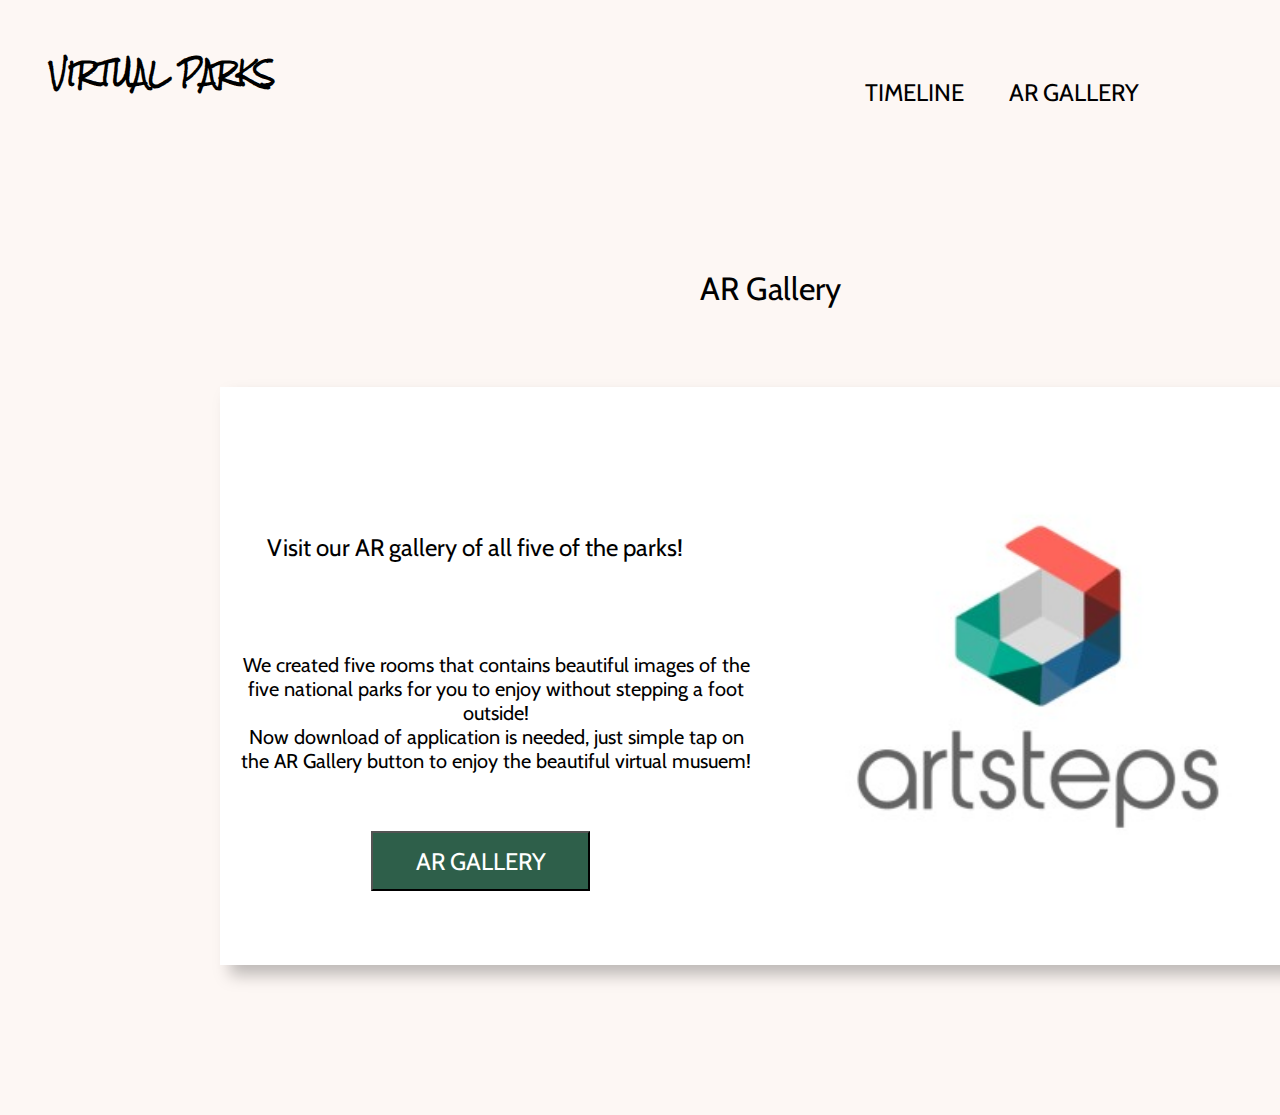
==== ARgallery.html @ 22a72e88 "Update ARgallery.html" ====
<!DOCTYPE html>
<html lang="en" dir="ltr">
  <head>
    <link rel="stylesheet" href="css/main.css">
    <link rel="stylesheet" type="text/css" href="//fonts.googleapis.com/css?family=Cabin" />
  <link rel="stylesheet" type="text/css" href="//fonts.googleapis.com/css?family=Rock+Salt" />
      <link rel="icon" type="image/x-icon" href="imgs/favicon2.ico">

    <meta charset="utf-8">
    <title>AR Gallery</title>
  </head>
  <body style= "background-color: #fdf7f4">
    <nav class="banner">
      <ul><a href="timeline.html">TIMELINE</a></ul>
      <ul> <a href="ARgallery.html">AR GALLERY</a></ul>
      </nav>
      <a id="logo" href="index.html">VIRTUAL PARKS</a>
      <p id="gallery_title"class="text">AR Gallery</p>

      <svg id="gallery_page_rect" width="1129" height="578">
  <rect width="1129" height="578" fill="white">
</svg>
<p class="text" id="gallery_p1">Visit our AR gallery of all five of the parks!</p>
<p class="text" id="gallery_p2">We created five rooms that contains beautiful images of the five national parks for you to enjoy without stepping a foot outside!<br>
Now download of application is needed, just simple tap on the AR Gallery button to enjoy the beautiful virtual musuem! </p>
<img id="artsteps" src="imgs/artsteps.jpg" alt="">

  <button onclick="window.location.href='';" type="button" id="gallery_link" class="text">AR GALLERY</button>


  </body>
</html>
---- css/main.css ----
.banner{
  font-family: Cabin;
  font-size: 24px;
  position: absolute;
  top: 78px;
  right: 96px;
margin-right:45px;
}
ul{
  display: inline;
}
a:link{
  color:black;
  text-decoration: none;
}

a:visited{
  color:black;
  text-decoration: none;
}
.text{
  font-family: Cabin;
}
#HeadingL1{
  position: absolute;
width: 642px;
height: 78px;
left: 96px;
top: 233px;
  font-style: normal;
font-weight: 400;
font-size: 64px;
line-height: 78px;
}
#HeadingL2{
  position: absolute;
width: 1061px;
height: 78px;
left: 184px;
top: 359px;
font-family: 'Cabin';
font-style: normal;
font-weight: 400;
font-size: 64px;
line-height: 78px;
}
#Yellowstone{
  position: absolute;
width: 100%;
height: 630px;
left: 0px;
top: 548px;

background: url(imgs/Mountain_Home.png);
}
#fiveParks{
  position: absolute;
width: 254px;
height: 39px;
left: 96px;
top: 1154px;

font-family: 'Cabin';
font-style: normal;
font-weight: 400;
font-size: 32px;
line-height: 39px;
}
#timeline_head{
  position: absolute;
width: 545px;
height: 39px;
left: 148px;
top: 2096px;

font-family: 'Cabin';
font-style: normal;
font-weight: 400;
font-size: 32px;
line-height: 39px;
}
#timeline_des{
  position: absolute;
width: 474px;
height: 120px;
left: 184px;
top: 2253px;
font-family: 'Cabin';
font-style: normal;
font-weight: 400;
font-size: 24px;
line-height: 40px;

text-align: center;
}
#gallery_head{
  position: absolute;
width: 360px;
height: 39px;
left: 958px;
top: 2853px;

font-family: 'Cabin';
font-style: normal;
font-weight: 400;
font-size: 32px;
line-height: 39px;
}
#gallery_des{
  position: absolute;
width: 474px;
height: 160px;
left: 897px;
top: 2999px;

font-family: 'Cabin';
font-style: normal;
font-weight: 400;
font-size: 24px;
line-height: 40px;
text-align: center;
}
#timeline_button{
  position: absolute;
width: 180px;
height: 60px;
left: 330px;
top: 2497px;
font-size: 24px;
background-color: #2E5F4A;
color:white;
}
#gallery_button{
  position: absolute;
width: 211px;
height: 60px;
left: 1030px;
top: 3254px;
font-size: 24px;
background-color: #2E5F4A;
color:white;
}
#timeline_rect{
  position: absolute;
width: 714px;
height: 582px;
left: 798px;
top: 1980px;
background: #194834;
}
#gallery_rect{
  position: absolute;
  width: 714px;
  height: 582px;
  top: 2732px;
  background: #194834;
transform: matrix(-1, 0, 0, 1, 0, 0);
overflow-x: hidden;
}
#timeline_ell{
  position: absolute;
  width: 175px;
  height: 175px;
  left: 1309px;
  top: 1983px;
z-index:1;
}
#canyon_home{
  position: absolute;
width: 544px;
height: 576px;
left: 862px;
top: 2045px;
z-index: 2;
}
#gallery_home{
  position: absolute;
width: 500px;
height: 550px;
left: 106px;
top: 2797px;
}
#river{
  position: absolute;
width: 264px;
height: 288px;
left: 106px;
top: 2797px;
z-index: 2;
}
#Rush{
  position: absolute;
width: 280px;
height: 288px;
left: 370px;
top: 2797px;
}
#mountain{
  position: absolute;
width: 264px;
height: 288px;
left: 106px;
top: 3085px;
}
#canyon{
  position: absolute;
width: 280px;
height: 288px;
left: 370px;
top: 3085px;
padding-bottom: 100px;
}
#parks_banner{
  position: absolute;
width: 430px;
height: 124px;
left: 167px;
top: 3028px;
z-index: 2;

}
#gallery_banner{
  position: absolute;
width: 359px;
height: 40px;
left: 203px;
top: 3045px;
z-index: 2;
font-family: 'Cabin';
font-style: normal;
font-weight: 400;
font-size: 24px;
line-height: 40px;
/* identical to box height, or 167% */

text-align: center;

}
#gallery_ell{
position: absolute;
width: 175px;
height: 175px;
left: 43px;
top: 2739px;
z-index: 1;
box-sizing: border-box;
transform: matrix(-1, 0, 0, 1, 0, 0);
}
#location_rect{
  position: absolute;
width: 690px;
left: -40px;/* FIXME:  */
height: 92px;
top: 502px;

}
#location_name{
  position: absolute;
width: 95px;
height: 29px;
left: 21px;
top: 525px;

font-family: 'Cabin';
font-style: normal;
/* font-weight: 400; */
font-size: 24px;
/* line-height: 29px; */
}
#logo{
  font-family: Rock Salt;
  font-weight: bolder;
  font-size: 24px;
  position:absolute;
  left:49px;
  top:45px;
}
#NY{
  position: absolute;
width: 95px;
height: 29px;
left: 4px;
top: 510px;

font-family: 'Cabin';
font-style: normal;
font-weight: 400;
font-size: 22px;
line-height: 29px;

}
#SD{
  position: absolute;
  width: 139px;
  height: 29px;
  left: 134px;
  top: 510px;

  font-family: 'Cabin';
  font-style: normal;
  font-weight: 400;
  font-size: 22px;
  line-height: 29px;

}
#WY{
  position: absolute;
  width: 100px;
  height: 29px;
  left: 308px;
  top: 510px;

  font-family: 'Cabin';
  font-style: normal;
  font-weight: 400;
  font-size: 22px;
  line-height: 29px;

}
#AZ{
  position: absolute;
  width: 77px;
  height: 29px;
  left: 443px;
  top: 510px;

  font-family: 'Cabin';
  font-style: normal;
  font-weight: 400;
  font-size: 22px;
  line-height: 29px;
}
#CA{
  position: absolute;
  width: 96px;
  height: 29px;
  left: 555px;
  top: 510px;

  font-family: 'Cabin';
  font-style: normal;
  font-weight: 400;
  font-size: 22px;
  line-height: 29px;
}
#dash1{
  position: absolute;
width: 25px;
height: 0px;
left: 105px;
top: 522px;
}
#dash2{
  position: absolute;
width: 25px;
height: 0px;
left: 275px;
top: 522px;
}
#dash3{
  position: absolute;
width: 25px;
height: 0px;
left: 413px;
top: 522px;
}
#dash4{
  position: absolute;
width: 25px;
height: 0px;
left: 528px;
top: 522px;
}
#Slideshow_title{
  position: absolute;
width: 254px;
height: 39px;
left: 25px;
top: 1190px;

font-family: 'Cabin';
font-style: normal;
font-weight: 400;
font-size: 32px;
line-height: 39px;
}
#gallery_title{
  position: absolute;
width: 141px;
height: 39px;
left: 700px;
top: 237px;

font-family: 'Cabin';
font-style: normal;
font-weight: 400;
font-size: 32px;
line-height: 39px;
}
#gallery_page_rect{
  position: absolute;
width: 1129px;
height: 578px;
left: 220px;
top: 387px;
color: rgba(0,0,0,0.25);
filter: drop-shadow(10px 10px 8px);
padding-bottom: 150px;
}
#gallery_p1{
  position: absolute;
width: 416px;
height: 29px;
left: 267px;
top: 509px;

font-family: 'Cabin';
font-style: normal;
font-weight: 400;
font-size: 24px;
line-height: 29px;
}
#gallery_p2{
  position: absolute;
width: 520px;
height: 120px;
left: 236px;
top: 633px;

font-family: 'Cabin';
font-style: normal;
font-weight: 400;
font-size: 20px;
line-height: 24px;
text-align: center;
}
#artsteps{
  position: absolute;
width: 565px;
height: 578px;
left: 756px;
top: 387px;
}
#gallery_link{
  position: absolute;
width: 219px;
height: 60px;
left: 371px;
top: 831px;
font-size: 24px;
background-color: #2E5F4A;
color:white;
}
html,body{
  margin:0px;
}
#river_gallery{
  position: absolute;
  left:-20px;
  top: 1270px;
}
#rush_gallery{
  position: absolute;
  left: 265px;
  top:1270px;
}
#Mountain_gallery{
  position: absolute;
  left: 1170px;
  top:1270px;
}
#Canyon_gallery{
  position: absolute;
  left:567px;
  top: 1270px;
}
#AI_gallery{
  position: absolute;
  left: 860px;
  top: 1270px;
}
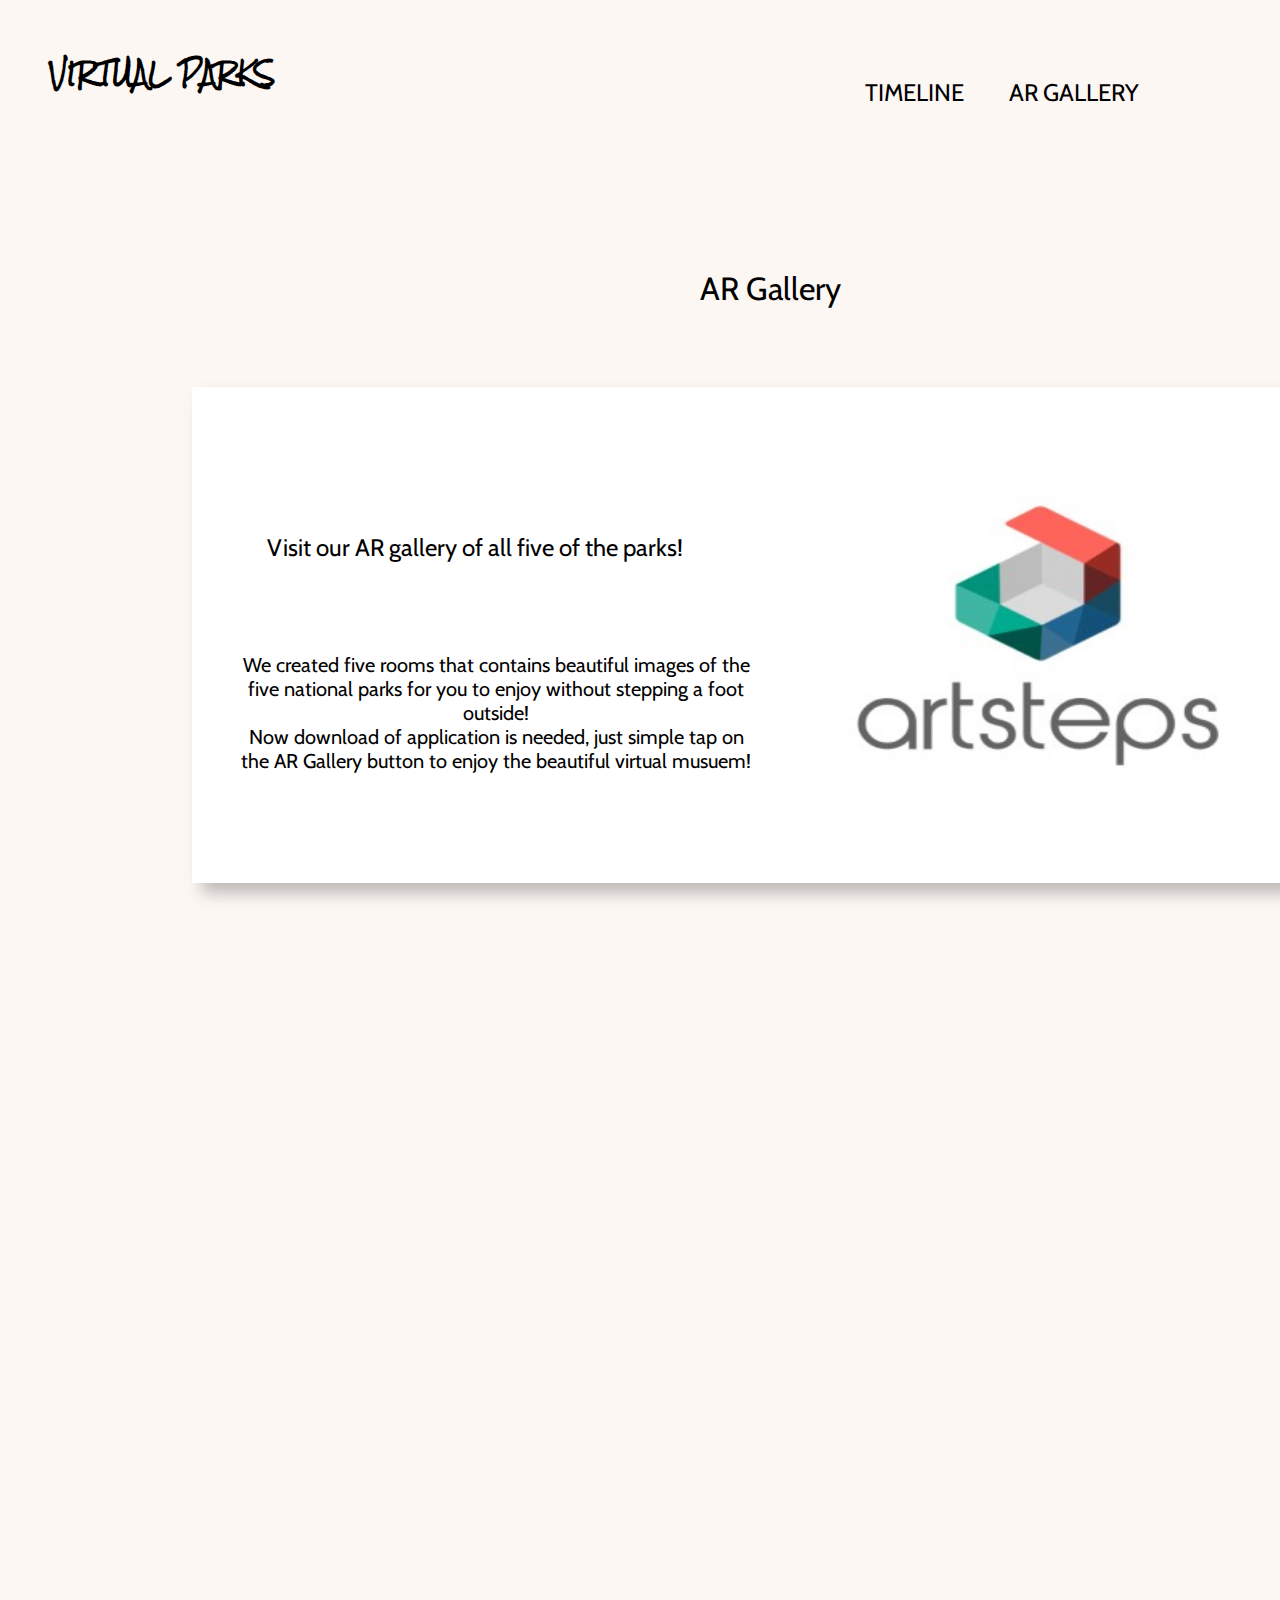
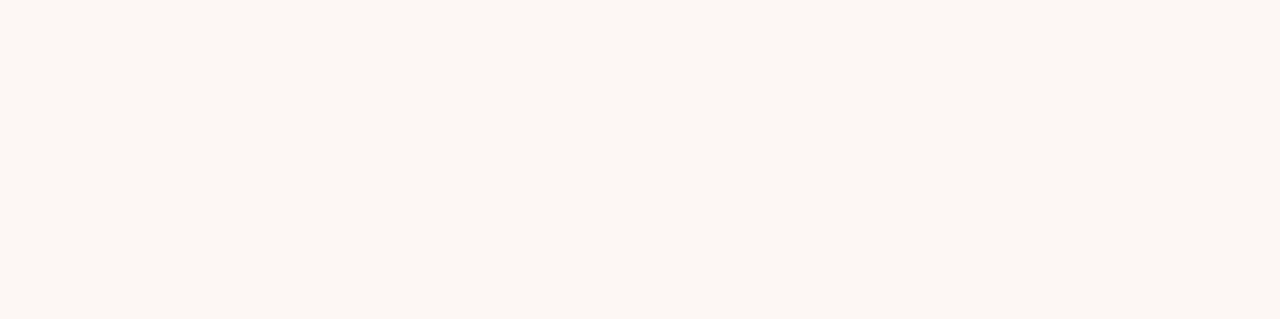
==== commit bcb7dc88: "Update ARgallery.html" ====
--- a/ARgallery.html
+++ b/ARgallery.html
@@ -4,8 +4,7 @@
     <link rel="stylesheet" href="css/main.css">
     <link rel="stylesheet" type="text/css" href="//fonts.googleapis.com/css?family=Cabin" />
   <link rel="stylesheet" type="text/css" href="//fonts.googleapis.com/css?family=Rock+Salt" />
-      <link rel="icon" type="image/x-icon" href="imgs/favicon2.ico">
-
+    <link rel="icon" type="image/x-icon" href="imgs/favicon2.ico">
     <meta charset="utf-8">
     <title>AR Gallery</title>
   </head>
@@ -25,8 +24,8 @@
 Now download of application is needed, just simple tap on the AR Gallery button to enjoy the beautiful virtual musuem! </p>
 <img id="artsteps" src="imgs/artsteps.jpg" alt="">
 
-  <button onclick="window.location.href='';" type="button" id="gallery_link" class="text">AR GALLERY</button>
 
+<iframe width="560" height="315" style="position:absolute;width:1129px;height:800px;left:192px;top:1044px;padding-bottom:75px;" src="https://www.artsteps.com/embed/622258643f490280a8fc54c1/560/315" frameborder="0" allowfullscreen></iframe>
 
   </body>
 </html>
--- a/css/main.css
+++ b/css/main.css
@@ -6,6 +6,9 @@
   right: 96px;
 margin-right:45px;
 }
+/* p{
+  font-size: 150%!important;
+} */
 ul{
   display: inline;
 }
@@ -71,7 +74,7 @@
 width: 545px;
 height: 39px;
 left: 148px;
-top: 2096px;
+top: 1950px;
 
 font-family: 'Cabin';
 font-style: normal;
@@ -84,7 +87,7 @@
 width: 474px;
 height: 120px;
 left: 184px;
-top: 2253px;
+top: 2107px;
 font-family: 'Cabin';
 font-style: normal;
 font-weight: 400;
@@ -98,7 +101,7 @@
 width: 360px;
 height: 39px;
 left: 958px;
-top: 2853px;
+top: 2707px;
 
 font-family: 'Cabin';
 font-style: normal;
@@ -111,7 +114,7 @@
 width: 474px;
 height: 160px;
 left: 897px;
-top: 2999px;
+top: 2853px;
 
 font-family: 'Cabin';
 font-style: normal;
@@ -125,7 +128,7 @@
 width: 180px;
 height: 60px;
 left: 330px;
-top: 2497px;
+top: 2351px;
 font-size: 24px;
 background-color: #2E5F4A;
 color:white;
@@ -135,7 +138,7 @@
 width: 211px;
 height: 60px;
 left: 1030px;
-top: 3254px;
+top: 3108px;
 font-size: 24px;
 background-color: #2E5F4A;
 color:white;
@@ -145,14 +148,14 @@
 width: 714px;
 height: 582px;
 left: 798px;
-top: 1980px;
+top: 1834px;
 background: #194834;
 }
 #gallery_rect{
   position: absolute;
   width: 714px;
   height: 582px;
-  top: 2732px;
+  top: 2586px;
   background: #194834;
 transform: matrix(-1, 0, 0, 1, 0, 0);
 overflow-x: hidden;
@@ -162,7 +165,7 @@
   width: 175px;
   height: 175px;
   left: 1309px;
-  top: 1983px;
+  top: 1837px;
 z-index:1;
 }
 #canyon_home{
@@ -170,7 +173,7 @@
 width: 544px;
 height: 576px;
 left: 862px;
-top: 2045px;
+top:1899px;
 z-index: 2;
 }
 #gallery_home{
@@ -178,14 +181,14 @@
 width: 500px;
 height: 550px;
 left: 106px;
-top: 2797px;
+top: 2651px;
 }
 #river{
   position: absolute;
 width: 264px;
 height: 288px;
 left: 106px;
-top: 2797px;
+top: 2651px;
 z-index: 2;
 }
 #Rush{
@@ -193,21 +196,21 @@
 width: 280px;
 height: 288px;
 left: 370px;
-top: 2797px;
+top: 2651px;
 }
 #mountain{
   position: absolute;
 width: 264px;
 height: 288px;
 left: 106px;
-top: 3085px;
+top: 2939px;
 }
 #canyon{
   position: absolute;
 width: 280px;
 height: 288px;
 left: 370px;
-top: 3085px;
+top: 2939px;
 padding-bottom: 100px;
 }
 #parks_banner{
@@ -215,7 +218,7 @@
 width: 430px;
 height: 124px;
 left: 167px;
-top: 3028px;
+top: 2882px;
 z-index: 2;
 
 }
@@ -224,7 +227,7 @@
 width: 359px;
 height: 40px;
 left: 203px;
-top: 3045px;
+top: 2899px;
 z-index: 2;
 font-family: 'Cabin';
 font-style: normal;
@@ -241,7 +244,7 @@
 width: 175px;
 height: 175px;
 left: 43px;
-top: 2739px;
+top: 2593px;
 z-index: 1;
 box-sizing: border-box;
 transform: matrix(-1, 0, 0, 1, 0, 0);
@@ -400,8 +403,8 @@
 #gallery_page_rect{
   position: absolute;
 width: 1129px;
-height: 578px;
-left: 220px;
+height: 496px;
+left: 192px;
 top: 387px;
 color: rgba(0,0,0,0.25);
 filter: drop-shadow(10px 10px 8px);
@@ -437,7 +440,7 @@
 #artsteps{
   position: absolute;
 width: 565px;
-height: 578px;
+height: 496px;
 left: 756px;
 top: 387px;
 }
@@ -466,16 +469,18 @@
 }
 #Mountain_gallery{
   position: absolute;
-  left: 1170px;
-  top:1270px;
-}
-#Canyon_gallery{
-  position: absolute;
   left:567px;
   top: 1270px;
+
+}
+#Canyon_gallery{
+  position: absolute;
+  left: 853px;
+  top: 1270px;
+
 }
 #AI_gallery{
   position: absolute;
-  left: 860px;
-  top: 1270px;
-}
+  left: 1147px;
+  top:1270px;
+}
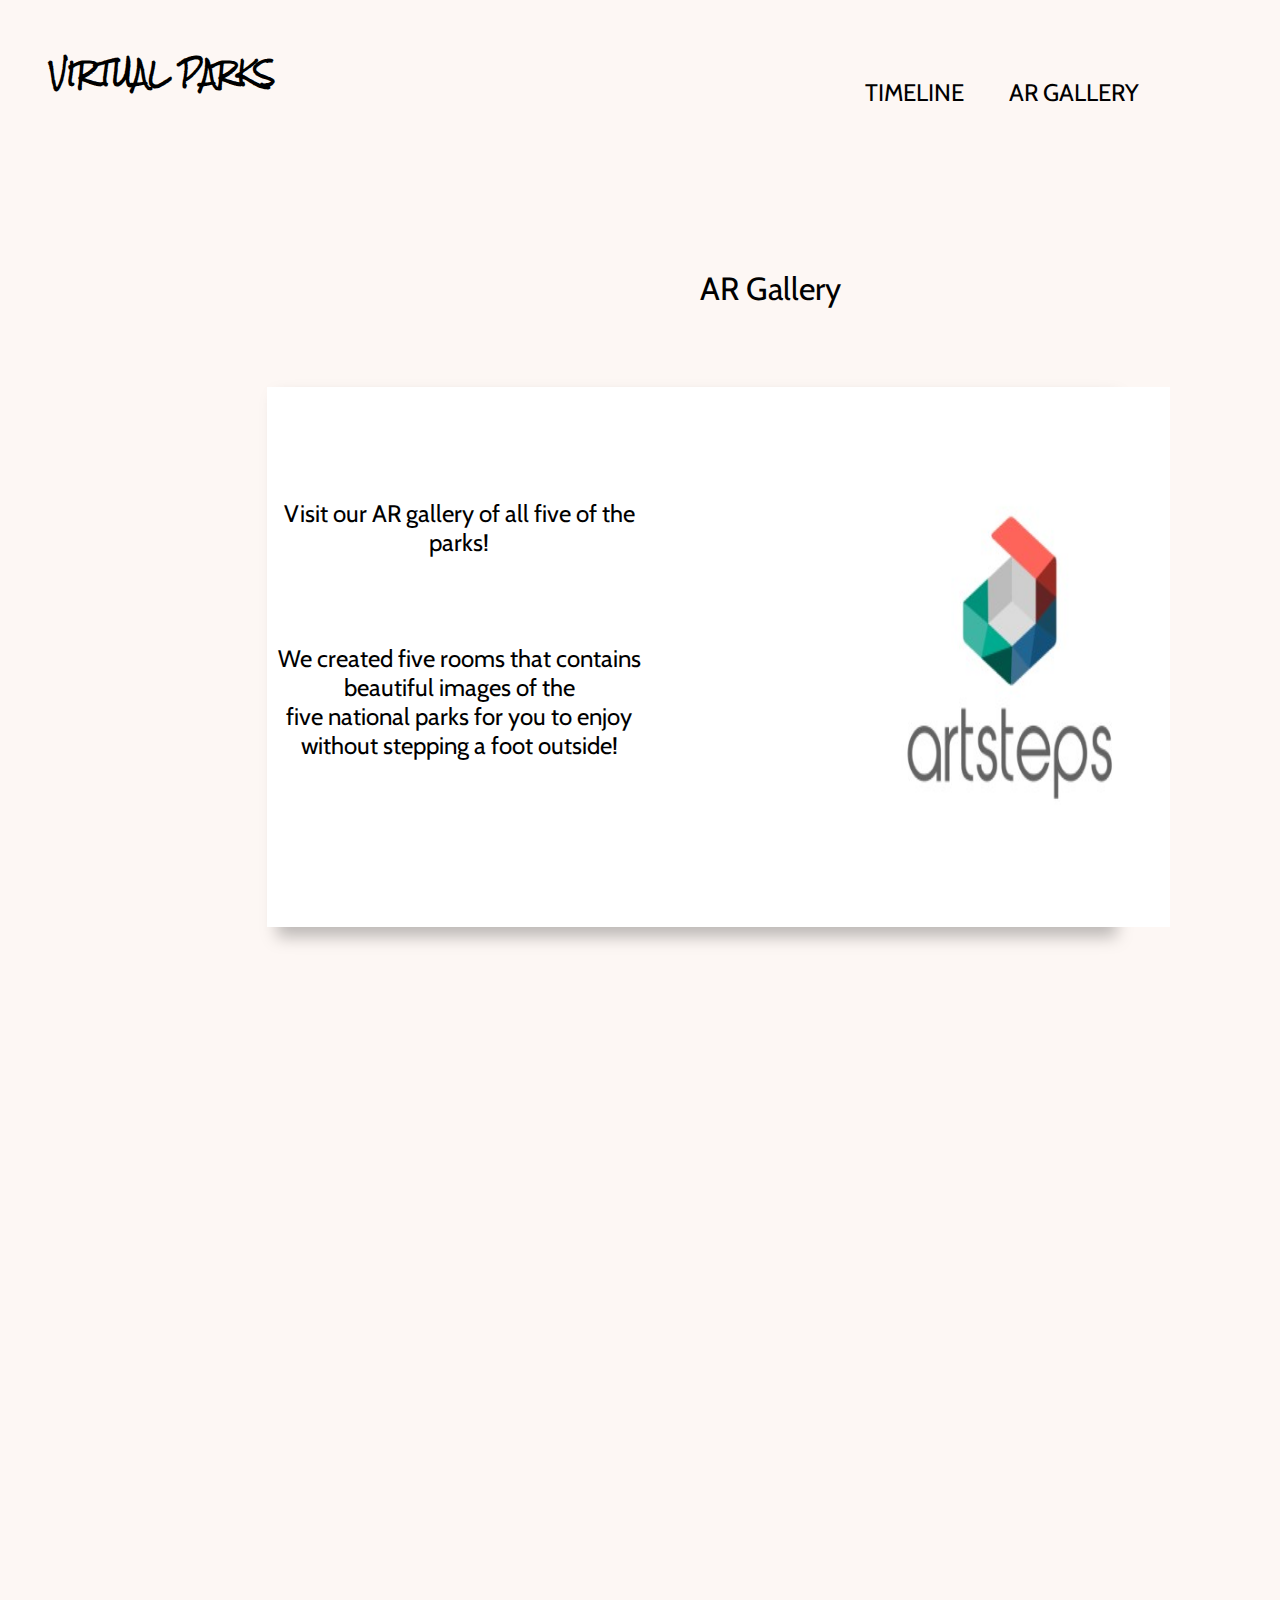
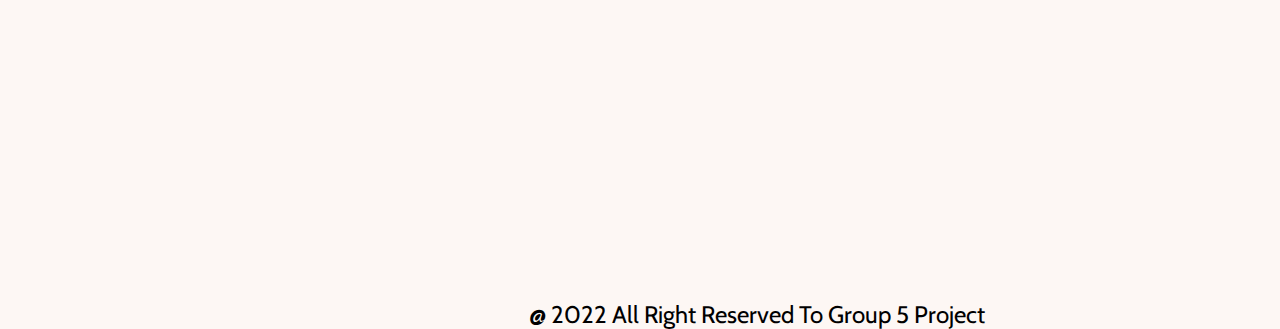
==== commit 37b1f37e: "Add files via upload" ====
--- a/ARgallery.html
+++ b/ARgallery.html
@@ -16,16 +16,18 @@
       <a id="logo" href="index.html">VIRTUAL PARKS</a>
       <p id="gallery_title"class="text">AR Gallery</p>
 
-      <svg id="gallery_page_rect" width="1129" height="578">
-  <rect width="1129" height="578" fill="white">
+<div class="gallery_content">
+  <svg id="gallery_page_rect" width="80%" height="578">
+<rect width="80%" height="578" fill="white">
 </svg>
-<p class="text" id="gallery_p1">Visit our AR gallery of all five of the parks!</p>
-<p class="text" id="gallery_p2">We created five rooms that contains beautiful images of the five national parks for you to enjoy without stepping a foot outside!<br>
-Now download of application is needed, just simple tap on the AR Gallery button to enjoy the beautiful virtual musuem! </p>
-<img id="artsteps" src="imgs/artsteps.jpg" alt="">
+<p class="text" id="gallery_p1">Visit our AR gallery of all five of the parks! <br> <br> <br> <br> We created five rooms that contains beautiful images of the <br> five national parks for you to enjoy without stepping a foot outside!</p>
 
+</div>
+<img id="artsteps_img" src="imgs/artsteps.jpg" alt="">
+<iframe class="artsteps" width="1000" height="315" style="position:absolute;width:66%;height:90%;left:192px;top:1044px;align:center;padding-left:75px;" src="https://www.artsteps.com/embed/622258643f490280a8fc54c1/560/315" frameborder="0" allowfullscreen></iframe>
 
-<iframe width="560" height="315" style="position:absolute;width:1129px;height:800px;left:192px;top:1044px;padding-bottom:75px;" src="https://www.artsteps.com/embed/622258643f490280a8fc54c1/560/315" frameborder="0" allowfullscreen></iframe>
+<span id="Copyright_Gallery">@ 2022 All Right Reserved To Group 5 Project</span>
+
 
   </body>
 </html>
--- a/css/main.css
+++ b/css/main.css
@@ -6,9 +6,6 @@
   right: 96px;
 margin-right:45px;
 }
-/* p{
-  font-size: 150%!important;
-} */
 ul{
   display: inline;
 }
@@ -81,6 +78,30 @@
 font-weight: 400;
 font-size: 32px;
 line-height: 39px;
+}
+#Copyright_index {
+  width: 457px;
+  color: rgba(0,0,0,1);
+  position: absolute;
+  top: 3400px;
+  left: 528px;
+  font-family: Cabin;
+  font-weight: Regular;
+  font-size: 24px;
+  opacity: 1;
+  text-align: center;
+}
+#Copyright_Gallery {
+  width: 457px;
+  color: rgba(0,0,0,1);
+  position: absolute;
+  top: 1900px;
+  left: 528px;
+  font-family: Cabin;
+  font-weight: Regular;
+  font-size: 24px;
+  opacity: 1;
+  text-align: center;
 }
 #timeline_des{
   position: absolute;
@@ -389,8 +410,7 @@
 }
 #gallery_title{
   position: absolute;
-width: 141px;
-height: 39px;
+font-size: 40%;
 left: 700px;
 top: 237px;
 
@@ -402,46 +422,33 @@
 }
 #gallery_page_rect{
   position: absolute;
-width: 1129px;
-height: 496px;
+width: 70%;
+height: 70%;
 left: 192px;
 top: 387px;
 color: rgba(0,0,0,0.25);
 filter: drop-shadow(10px 10px 8px);
 padding-bottom: 150px;
+padding-left: 75px;
 }
 #gallery_p1{
   position: absolute;
-width: 416px;
-height: 29px;
+font-size:40%;
 left: 267px;
-top: 509px;
+top: 475px;
 
 font-family: 'Cabin';
 font-style: normal;
 font-weight: 400;
 font-size: 24px;
 line-height: 29px;
-}
-#gallery_p2{
-  position: absolute;
-width: 520px;
-height: 120px;
-left: 236px;
-top: 633px;
-
-font-family: 'Cabin';
-font-style: normal;
-font-weight: 400;
-font-size: 20px;
-line-height: 24px;
 text-align: center;
 }
-#artsteps{
-  position: absolute;
-width: 565px;
-height: 496px;
-left: 756px;
+#artsteps_img{
+  position: absolute;
+width: 15%;
+height: 60%;
+left: 850px;
 top: 387px;
 }
 #gallery_link{
@@ -484,3 +491,236 @@
   left: 1147px;
   top:1270px;
 }
+#line1{
+  position: absolute;
+width: 150px;
+height: 0px;
+left: 700px;
+top: 811px;
+
+border: .5px solid black;
+transform: rotate(90deg);
+}
+#triangle1{
+  position: absolute;
+width: 30px;
+height: 19px;
+left: 761px;
+top: 884px;
+}
+#line2{
+  position: absolute;
+width: 150px;
+height: 0px;
+left: 700px;
+top: 1450px;
+
+border: .5px solid black;
+transform: rotate(90deg);
+}
+#triangle2{
+  position: absolute;
+width: 30px;
+height: 19px;
+left: 760px;
+top: 1510px;
+}
+#line3{
+  position: absolute;
+width: 150px;
+height: 0px;
+left: 700px;
+top: 2020px;
+
+border: .5px solid black;
+transform: rotate(90deg);
+}
+#triangle3{
+  position: absolute;
+width: 30px;
+height: 19px;
+left: 760px;
+top: 2090px;
+}
+#line4{
+  position: absolute;
+width: 150px;
+height: 0px;
+left: 700px;
+top: 2600px;
+
+border: .5px solid black;
+transform: rotate(90deg);
+}
+#triangle4{
+  position: absolute;
+width: 30px;
+height: 19px;
+left: 760px;
+top: 2670px;
+}
+
+
+@media only screen and (max-width: 600px) {
+
+.artsteps{
+width: 40%;
+height:50%;
+}
+
+#gallery_page_rect{
+  width:40%;
+  height:50%;
+}
+#artsteps_img{
+  width:20%;
+  height:50%;
+}
+.gallery_content{
+  width: 70%;
+  height: 30%;
+}
+#gallery_p1{
+  width:50%;
+}
+}
+@media only screen and (min-width: 1200px) {
+  body{
+    overflow-x: hidden;
+  }
+  #river_gallery{
+    left:-30px;
+  }
+  #rush_gallery{
+    left:250px;
+  }
+  #Mountain_gallery{
+    left: 547px;
+  }
+  #Canyon_gallery{
+    left:829px;
+  }
+  #AI_gallery{
+    left: 1119px;
+  }
+  #timeline_rect{
+    left:740px;
+  }
+  #timeline_ell{
+    left:1265px;
+    top: 1840px;
+  }
+  #canyon_home{
+    left:835px;
+  }
+
+}
+@media only screen and (min-width: 600px) {
+
+.artsteps{
+width: 80%;
+height:50%;
+}
+#gallery_page_rect{
+  width:82%;
+  height:60%;
+}
+#artsteps_img{
+  width:25%;
+  height:60%;
+}
+#gallery_p1{
+  width:30%;
+}
+.gallery_content{
+  width: 60%;
+  height: 50%;
+}
+
+}
+@media only screen and (min-width: 1900px) {
+#gallery_title{
+  padding-left: 100px;
+}
+#river_gallery{
+  left:120px;
+}
+#rush_gallery{
+  left:405px;
+}
+#Mountain_gallery{
+  left:707px;
+}
+#Canyon_gallery{
+  left:993px;
+}
+#AI_gallery{
+  left:1287px;
+}
+#Copyright_index{
+  left:700px;
+}
+#timeline_rect{
+  left:900px;
+}
+#timeline_ell{
+  left:1420px;
+}
+#canyon_home{
+  left:1000px;
+}
+#timeline_head{
+  left:250px;
+}
+#timeline_des{
+  left:285px;
+}
+#timeline_button{
+  left:430px;
+}
+#gallery_head{
+  left: 1090px;
+}
+#gallery_des{
+  left:1030px;
+}
+#gallery_button{
+  left:1165px;
+}
+#gallery_rect{
+  left: 120px;
+}
+#river{
+  left:226px;
+}
+#Rush{
+  left:490px;
+}
+#canyon{
+  left:226px;
+}
+#mountain{
+  left:505px;
+}
+#parks_banner{
+  left:287px;
+}
+#gallery_banner{
+  left:320px;
+}
+#gallery_ell{
+  left:150px;
+}
+#Copyright_Gallery{
+  left:700px
+}
+#artsteps_img{
+  left:1000px;
+}
+#gallery_p1{
+  left:300px;
+}
+#gallery_page_rect{
+  left:190px;
+}
+}
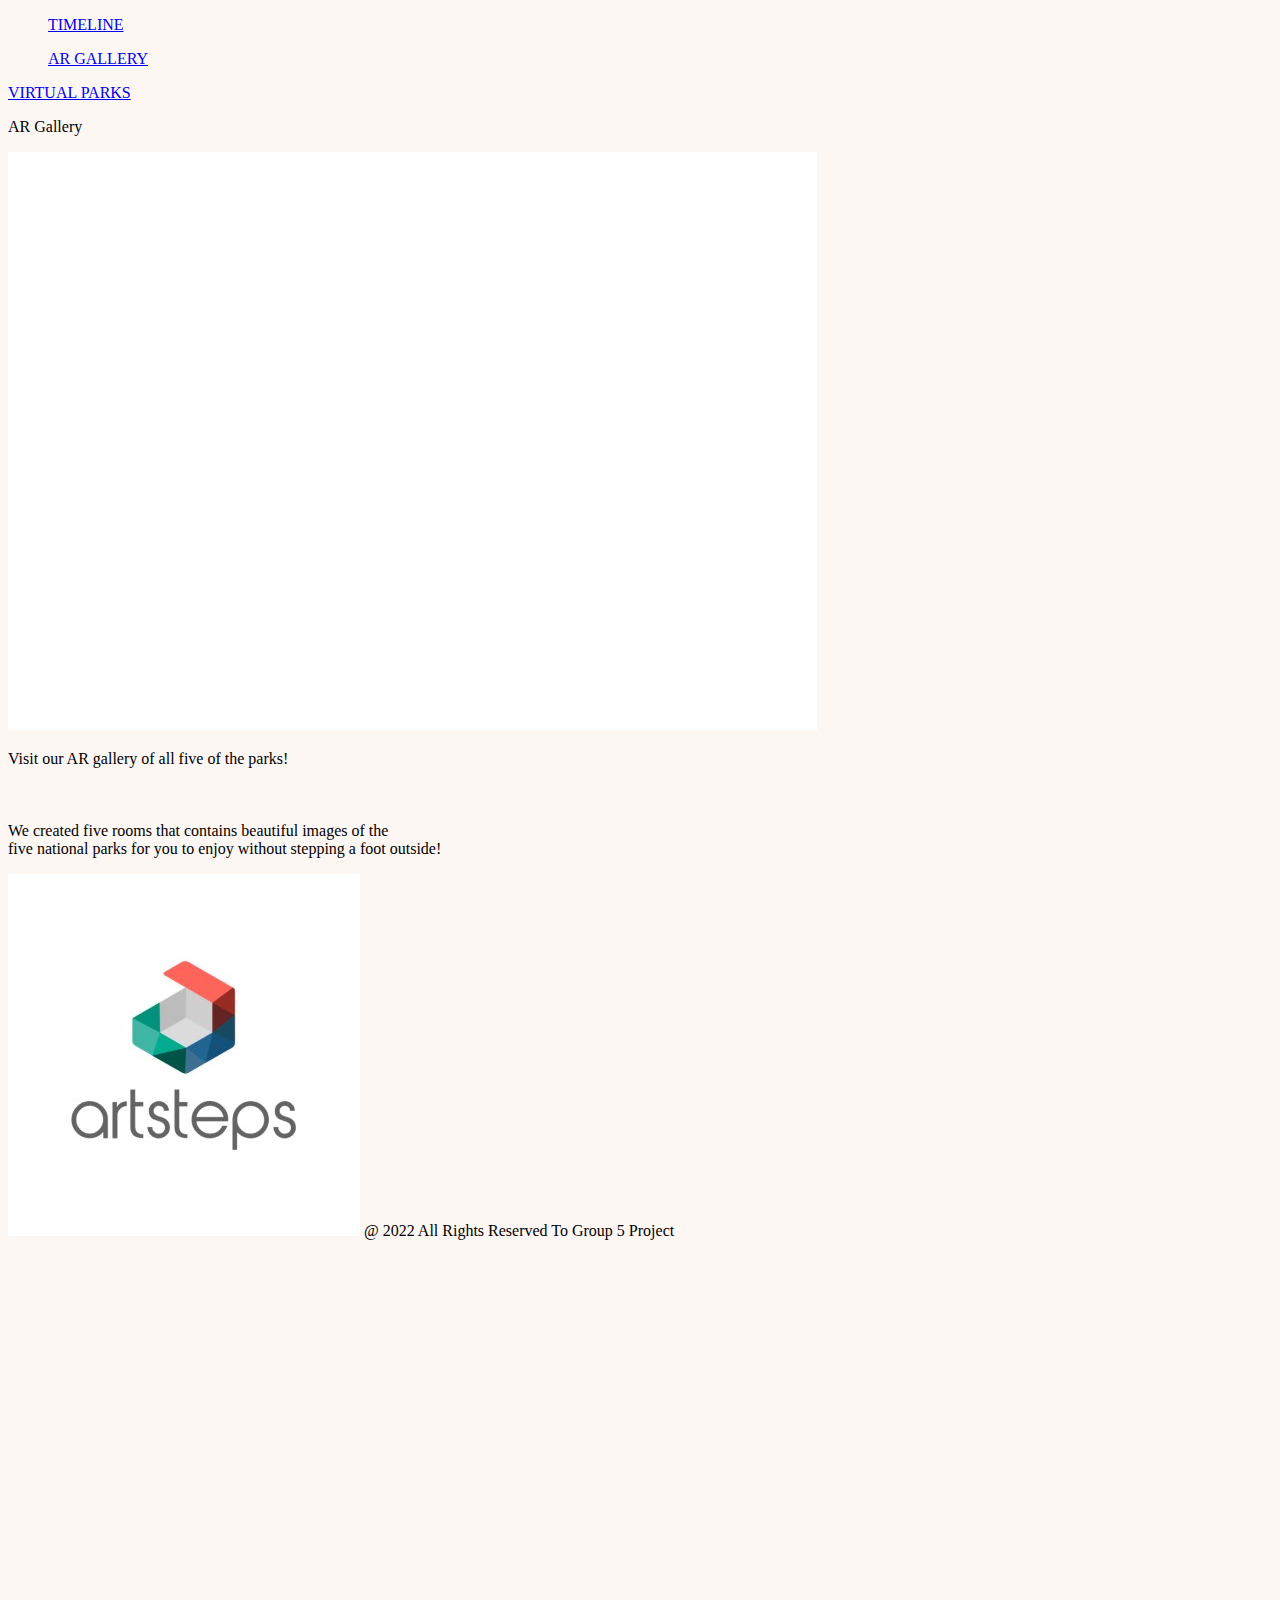
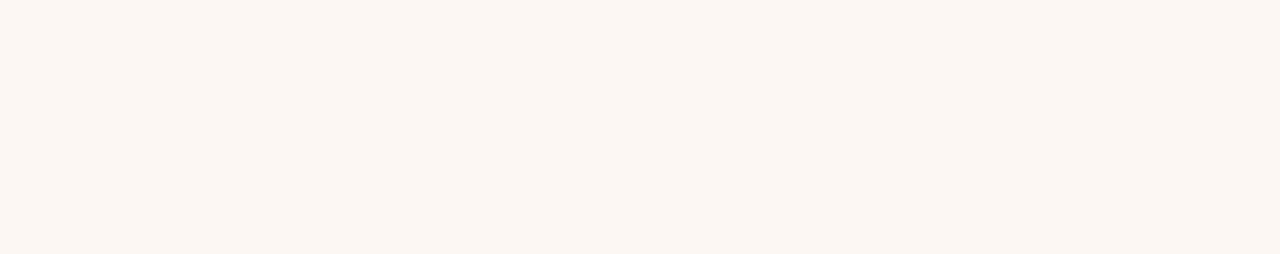
==== commit 03b3ac03: "Update ARgallery.html" ====
--- a/ARgallery.html
+++ b/ARgallery.html
@@ -26,7 +26,7 @@
 <img id="artsteps_img" src="imgs/artsteps.jpg" alt="">
 <iframe class="artsteps" width="1000" height="315" style="position:absolute;width:66%;height:90%;left:192px;top:1044px;align:center;padding-left:75px;" src="https://www.artsteps.com/embed/622258643f490280a8fc54c1/560/315" frameborder="0" allowfullscreen></iframe>
 
-<span id="Copyright_Gallery">@ 2022 All Right Reserved To Group 5 Project</span>
+<span id="Copyright_Gallery">@ 2022 All Rights Reserved To Group 5 Project</span>
 
 
   </body>
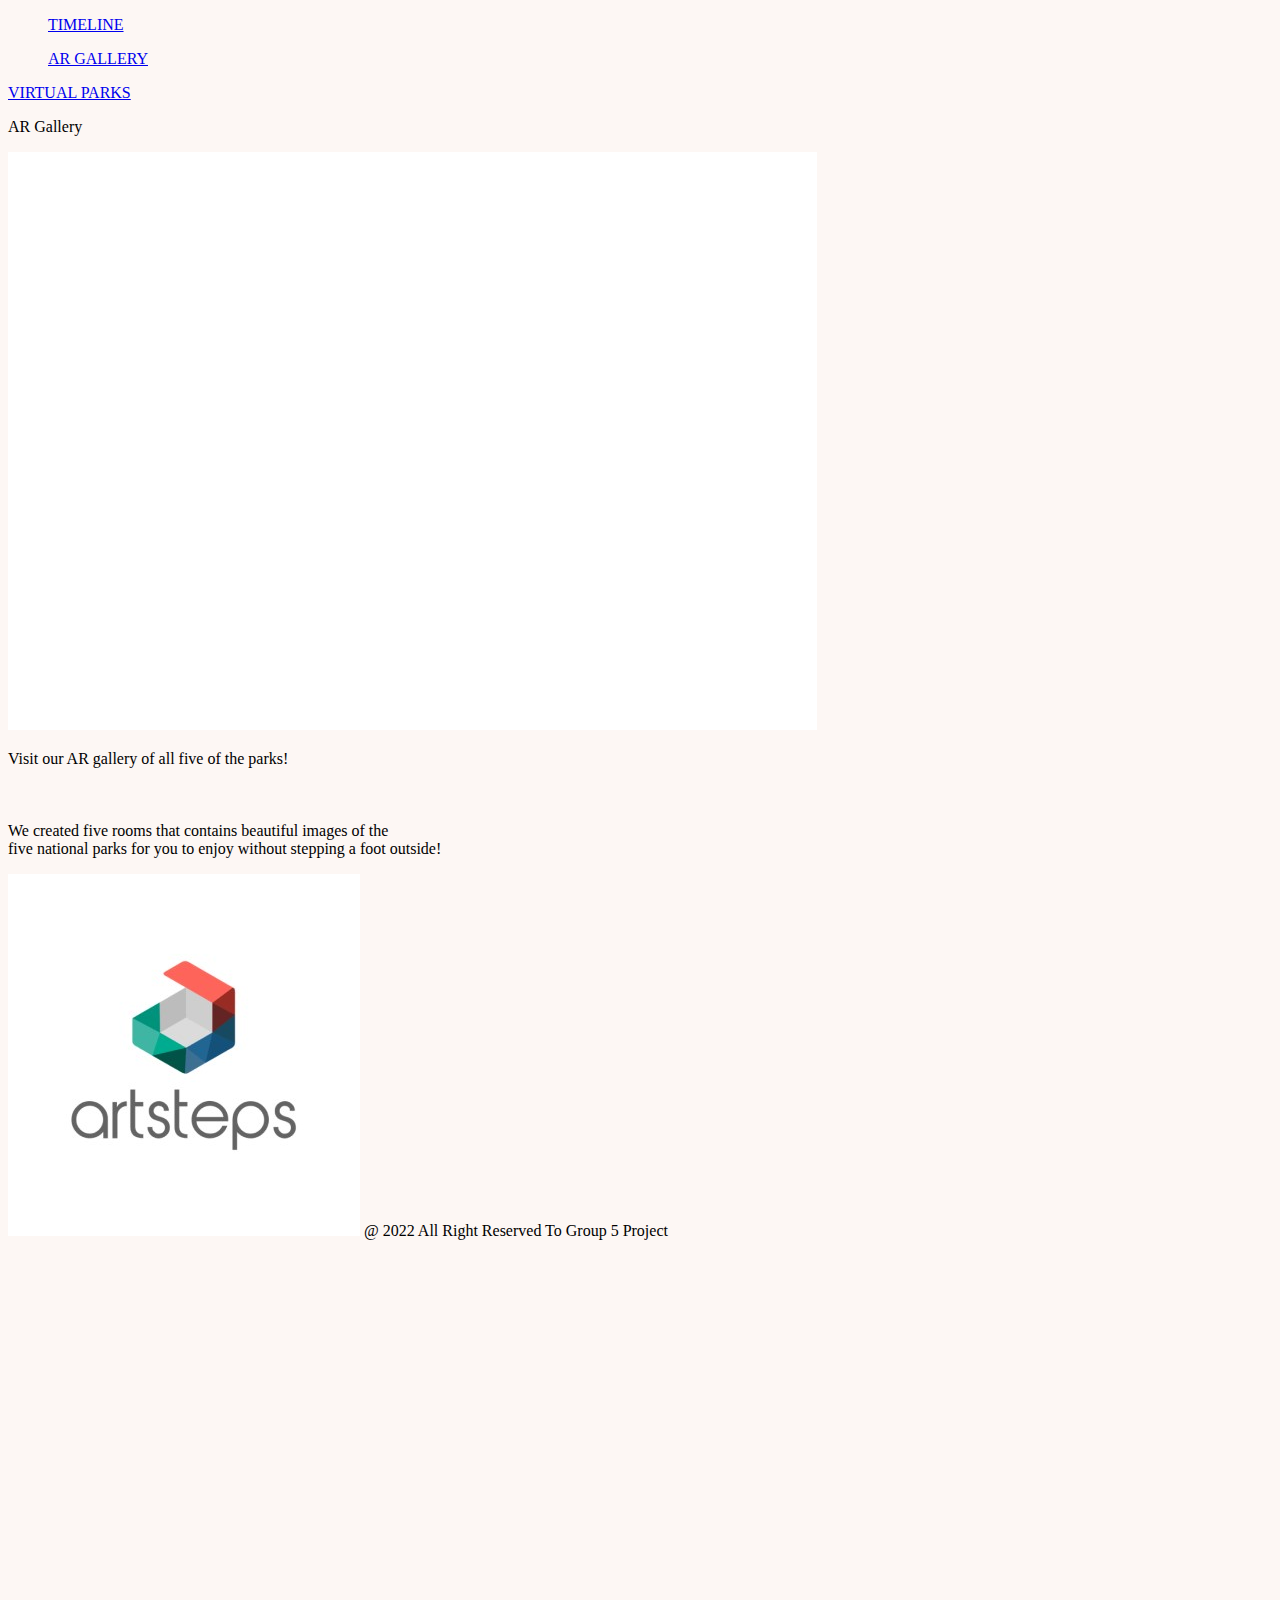
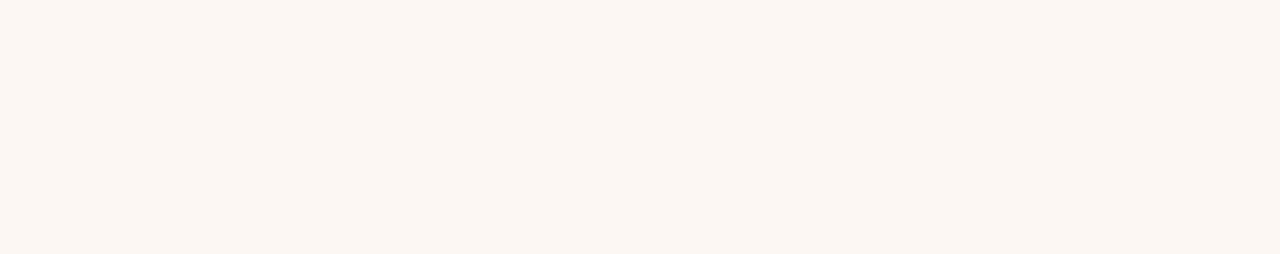
==== commit 9dc6ce64: "Update ARgallery.html" ====
--- a/ARgallery.html
+++ b/ARgallery.html
@@ -26,7 +26,7 @@
 <img id="artsteps_img" src="imgs/artsteps.jpg" alt="">
 <iframe class="artsteps" width="1000" height="315" style="position:absolute;width:66%;height:90%;left:192px;top:1044px;align:center;padding-left:75px;" src="https://www.artsteps.com/embed/622258643f490280a8fc54c1/560/315" frameborder="0" allowfullscreen></iframe>
 
-<span id="Copyright_Gallery">@ 2022 All Rights Reserved To Group 5 Project</span>
+<span id="Copyright_Gallery">@ 2022 All Right Reserved To Group 5 Project</span>
 
 
   </body>
